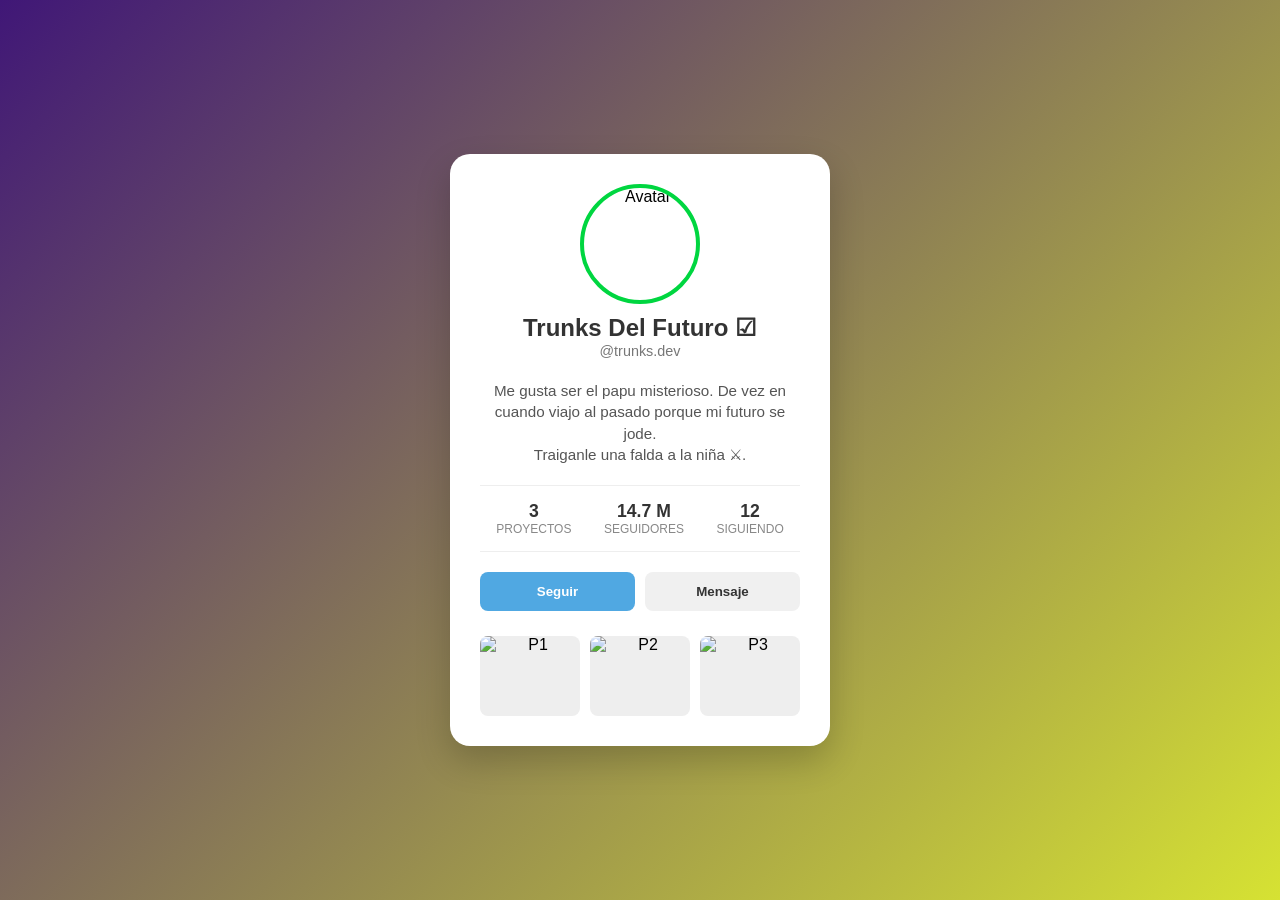
==== flexbox/flexbox.html @ 9ee0e70e "Flexbox" ====
<!DOCTYPE html>
<html lang="es">
<head>
  <meta charset="UTF-8">
  <meta name="viewport" content="width=device-width, initial-scale=1.0">
  <title>Mi Tarjeta de Perfil - Flexbox Workshop</title>
  <style>

    * {
      margin: 0;
      padding: 0;
      box-sizing: border-box;
    }
    
    body {
      font-family: 'Segoe UI', Tahoma, Geneva, Verdana, sans-serif;
      background: linear-gradient(135deg, #401777 0%, #d6e233 100%);
    
      display: flex;
      justify-content: center;
      align-items: center;
      min-height: 100vh;
      padding: 20px;
    }

   
    .tarjeta {
      background: rgb(255, 255, 255);
      width: 100%;
      max-width: 380px;
      border-radius: 20px;
      padding: 30px;
      box-shadow: 0 15px 35px rgba(0, 0, 0, 0.2);
    
      display: flex;
      flex-direction: column; 
      align-items: center;    
      gap: 20px;              
      text-align: center;
    }

    
    .perfil-header {
      
      display: flex;
      flex-direction: column;
      align-items: center;
      gap: 10px;
    }

    .avatar {
      width: 120px;
      height: 120px;
      border-radius: 50%;
      border: 4px solid #00d640;
      object-fit: cover;
    }

    .nombre-usuario h2 {
      color: #333;
      font-size: 1.5rem;
    }

    .nombre-usuario span {
      color: #777;
      font-size: 0.9rem;
    }

    
    .bio {
      font-size: 0.95rem;
      color: #555;
      line-height: 1.4;
    }

    
    .estadisticas {
      width: 100%;
     
      display: flex;
      justify-content: space-around; 
      border-top: 1px solid #eee;
      border-bottom: 1px solid #eee;
      padding: 15px 0;
    }

    .stat-item {
      display: flex;
      flex-direction: column;
    }

    .stat-num {
      font-weight: bold;
      font-size: 1.1rem;
      color: #333;
    }

    .stat-label {
      font-size: 0.75rem;
      color: #888;
      text-transform: uppercase;
    }

    
    .botones {
      width: 100%;
     
      display: flex;
      gap: 10px; 
    }

    .btn {
     
      flex: 1; 
      padding: 12px;
      border-radius: 8px;
      border: none;
      font-weight: bold;
      cursor: pointer;
      transition: transform 0.2s;
    }

    .btn:active { transform: scale(0.95); }

    .btn-seguir { background: #50a8e2; color: white; }
    .btn-mensaje { background: #f0f0f0; color: #333; }

    
    .miniaturas {
      width: 100%;
      
      display: flex;
      flex-wrap: wrap;       
      justify-content: center; 
      gap: 10px;
      margin-top: 5px;
    }

    .mini-img {
      
      flex-grow: 1;
      width: 80px;
      height: 80px;
      object-fit: cover;
      border-radius: 8px;
      background: #eee;
    }

  </style>
</head>
<body>
  
  <div class="tarjeta">
    
    <div class="perfil-header">
      <img src="https://img.asmedia.epimg.net/resizer/v2/4KMHNGY4JFDTJPTQPJUO5JBD5U.jpg?auth=57d538267fdf323bcee1994b06fc7e297677f3e4be6ff749b14cd1b4f983d9bc&width=1200&height=1200&smart=true" alt="Avatar" class="avatar">
      <div class="nombre-usuario">
        <h2>Trunks Del Futuro ☑</h2>
        <span>@trunks.dev</span>
      </div>
    </div>
    
    <p class="bio">
      Me gusta ser el papu misterioso. De vez en cuando viajo al pasado porque mi futuro se jode.
      <br>Traiganle una falda a la niña  ⚔.
    </p>
    
    <div class="estadisticas">
      <div class="stat-item">
        <span class="stat-num">3</span>
        <span class="stat-label">Proyectos</span>
      </div>
      <div class="stat-item">
        <span class="stat-num">14.7 M</span>
        <span class="stat-label">Seguidores</span>
      </div>
      <div class="stat-item">
        <span class="stat-num">12</span>
        <span class="stat-label">Siguiendo</span>
      </div>
    </div>
    
    <div class="botones">
      <button class="btn btn-seguir">Seguir</button>
      <button class="btn btn-mensaje">Mensaje</button>
    </div>
    
    <div class="miniaturas">
      <img src="https://i.pinimg.com/736x/b9/8f/d0/b98fd0c8d096e2c06bdcbd03134c67ba.jpg" alt="P1" class="mini-img">
      <img src="https://preview.redd.it/trunks-gets-mai-who-does-goten-and-up-with-v0-s9ggmk6dcdif1.jpeg?auto=webp&s=88148236f969fdd477751cdf85b8556d3a0da56e" alt="P2" class="mini-img">
      <img src="https://encrypted-tbn0.gstatic.com/images?q=tbn:ANd9GcSKq0Z-P6UsgPNTnmTLpeZoE8P_4UgSwvaQbQ&s" alt="P3" class="mini-img">
    </div>
    
  </div>

</body>
</html>
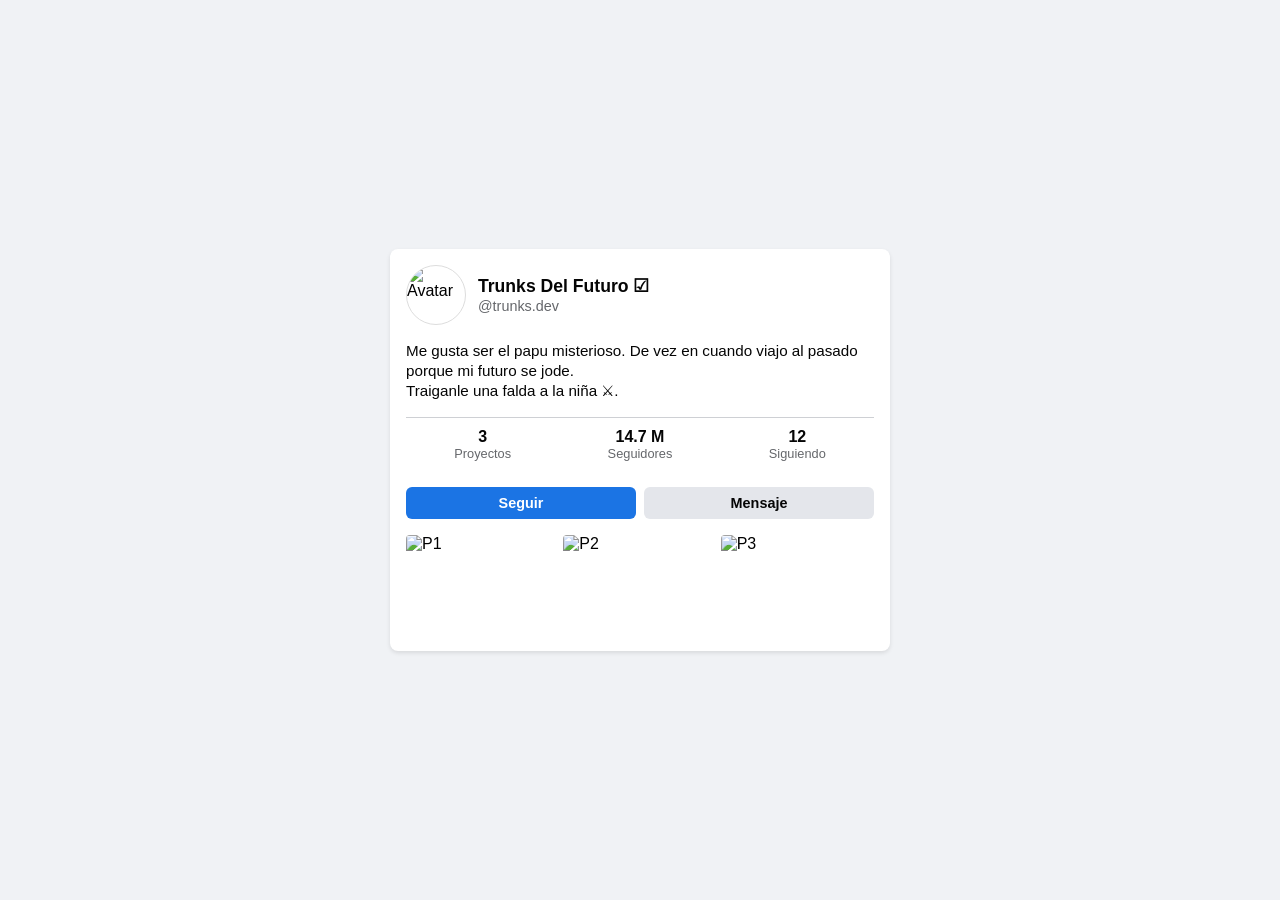
==== commit a697f086: "Update flexbox.html" ====
--- a/flexbox/flexbox.html
+++ b/flexbox/flexbox.html
@@ -5,17 +5,17 @@
   <meta name="viewport" content="width=device-width, initial-scale=1.0">
   <title>Mi Tarjeta de Perfil - Flexbox Workshop</title>
   <style>
-
+   
     * {
       margin: 0;
       padding: 0;
       box-sizing: border-box;
+      font-family: Helvetica, Arial, sans-serif;
     }
     
     body {
-      font-family: 'Segoe UI', Tahoma, Geneva, Verdana, sans-serif;
-      background: linear-gradient(135deg, #401777 0%, #d6e233 100%);
-    
+      background-color: #f0f2f5;
+      
       display: flex;
       justify-content: center;
       align-items: center;
@@ -25,125 +25,119 @@
 
    
     .tarjeta {
-      background: rgb(255, 255, 255);
+      background: white;
       width: 100%;
-      max-width: 380px;
-      border-radius: 20px;
-      padding: 30px;
-      box-shadow: 0 15px 35px rgba(0, 0, 0, 0.2);
-    
+      max-width: 500px;
+      border-radius: 8px;
+      box-shadow: 0 2px 4px rgba(0, 0, 0, 0.1);
+      padding: 16px;
+      /* 2. FLEXBOX: Dirección columna */
       display: flex;
-      flex-direction: column; 
-      align-items: center;    
-      gap: 20px;              
-      text-align: center;
+      flex-direction: column; /* flex-direction ✅ */
+      gap: 16px;              /* gap ✅ */
     }
 
     
     .perfil-header {
-      
+      /* 3. FLEXBOX: Alineación horizontal */
       display: flex;
-      flex-direction: column;
-      align-items: center;
-      gap: 10px;
+      align-items: center;    /* align-items ✅ */
+      gap: 12px;
     }
 
-    .avatar {
-      width: 120px;
-      height: 120px;
+    .perfil-header img {
+      width: 60px;
+      height: 60px;
       border-radius: 50%;
-      border: 4px solid #00d640;
-      object-fit: cover;
+      border: 1px solid #ddd;
     }
 
     .nombre-usuario h2 {
-      color: #333;
-      font-size: 1.5rem;
+      font-size: 1.1rem;
+      color: #050505;
     }
 
     .nombre-usuario span {
-      color: #777;
       font-size: 0.9rem;
+      color: #65676b;
     }
 
-    
+    /* BIO */
     .bio {
+      color: #050505;
       font-size: 0.95rem;
-      color: #555;
-      line-height: 1.4;
+      line-height: 1.3;
     }
 
-    
+   
     .estadisticas {
-      width: 100%;
-     
+      
       display: flex;
-      justify-content: space-around; 
-      border-top: 1px solid #eee;
-      border-bottom: 1px solid #eee;
-      padding: 15px 0;
+      justify-content: space-around; /* justify-content valor 1 ✅ */
+      padding: 10px 0;
+      border-top: 1px solid #ced0d4;
     }
 
     .stat-item {
       display: flex;
       flex-direction: column;
+      align-items: center;
     }
 
     .stat-num {
       font-weight: bold;
-      font-size: 1.1rem;
-      color: #333;
+      color: #050505;
     }
 
     .stat-label {
-      font-size: 0.75rem;
-      color: #888;
-      text-transform: uppercase;
+      font-size: 0.8rem;
+      color: #65676b;
+    }
+
+   
+    .botones {
+      
+      display: flex;
+      gap: 8px;
+    }
+
+    .btn {
+      
+      flex: 1; 
+      padding: 8px;
+      border-radius: 6px;
+      border: none;
+      font-weight: 600;
+      font-size: 0.9rem;
+      cursor: pointer;
+    }
+
+    .btn-seguir {
+      background-color: #1b74e4; /* Azul FB */
+      color: white;
+    }
+
+    .btn-mensaje {
+      background-color: #e4e6eb;
+      color: #050505;
     }
 
     
-    .botones {
-      width: 100%;
-     
+    .miniaturas {
+      
       display: flex;
-      gap: 10px; 
+      flex-wrap: wrap;        /* flex-wrap ✅ */
+      justify-content: flex-start; /* justify-content valor 2 ✅ */
+      gap: 4px;
     }
 
-    .btn {
+    .miniaturas img {
      
-      flex: 1; 
-      padding: 12px;
-      border-radius: 8px;
-      border: none;
-      font-weight: bold;
-      cursor: pointer;
-      transition: transform 0.2s;
-    }
-
-    .btn:active { transform: scale(0.95); }
-
-    .btn-seguir { background: #50a8e2; color: white; }
-    .btn-mensaje { background: #f0f0f0; color: #333; }
-
-    
-    .miniaturas {
-      width: 100%;
-      
-      display: flex;
-      flex-wrap: wrap;       
-      justify-content: center; 
-      gap: 10px;
-      margin-top: 5px;
-    }
-
-    .mini-img {
-      
       flex-grow: 1;
-      width: 80px;
-      height: 80px;
+      width: 30%;
+      height: 100px;
       object-fit: cover;
-      border-radius: 8px;
-      background: #eee;
+      border-radius: 4px;
     }
 
   </style>
@@ -194,4 +188,4 @@
   </div>
 
 </body>
-</html>+</html>
